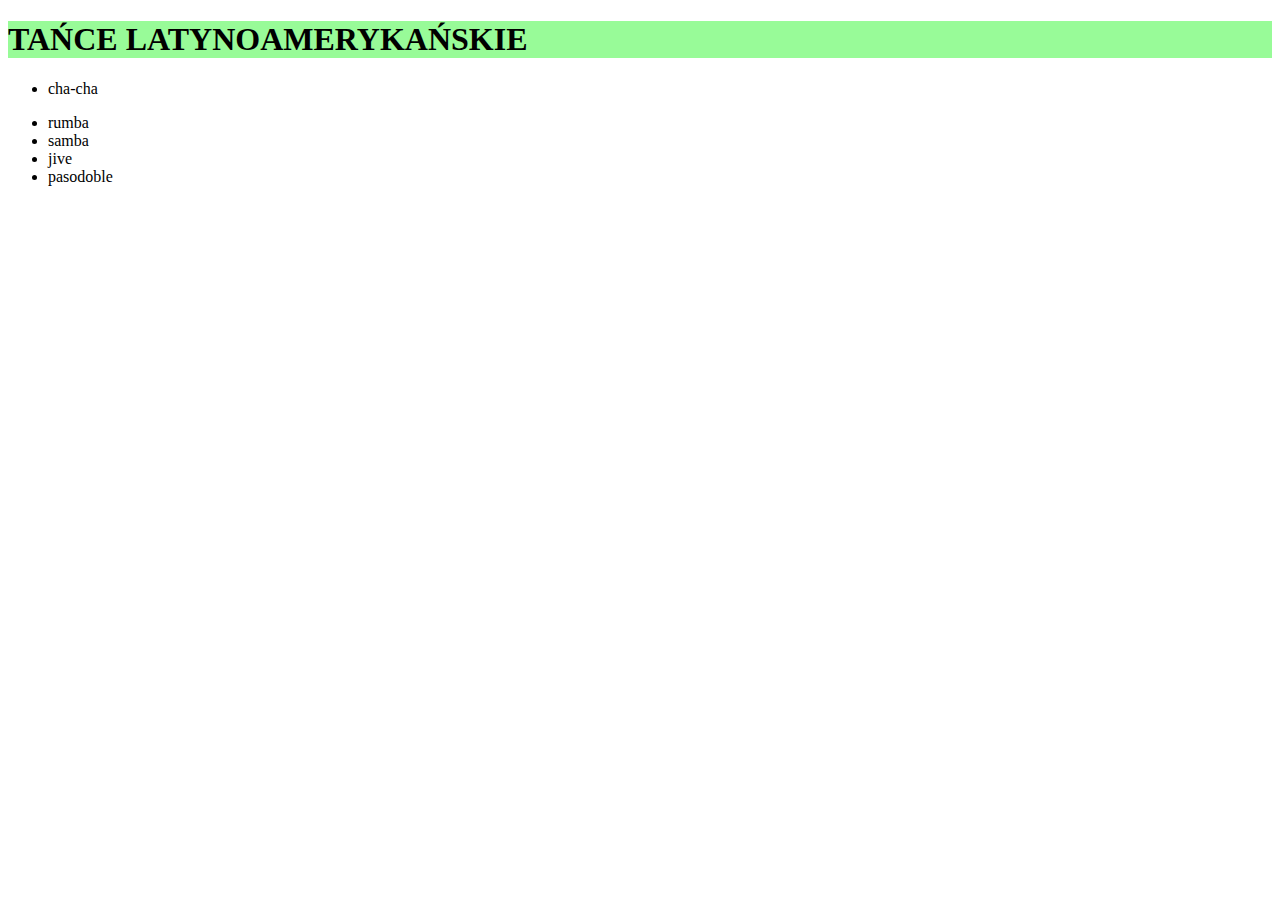
==== latino.html @ 5335f9e2 "Initial commit" ====
<!DOCTYPE html>
<html lang="en">
<head>
    <meta charset="UTF-8">
    <meta name="Author" content="EW"/>
    <meta name="Keywords" content="taniec,standard"/>
    <meta name="Description" content="Strona poświęcona tańcom towarzyskim, standardowym"/>
    <meta http-equiv="Content-type" content="text/html; charset=UTF-8"/>
    <title>Tańce latynoamerykańskie</title>
</head>
<body>
<h1 style="background-color:PaleGreen;">TAŃCE LATYNOAMERYKAŃSKIE</h1>
<ul>
    <li>cha-cha</li>
    <p></p>
    <li>rumba</li>
    <li>samba</li>
    <li>jive</li>
    <li>pasodoble</li>
</ul>
</body>
</html>
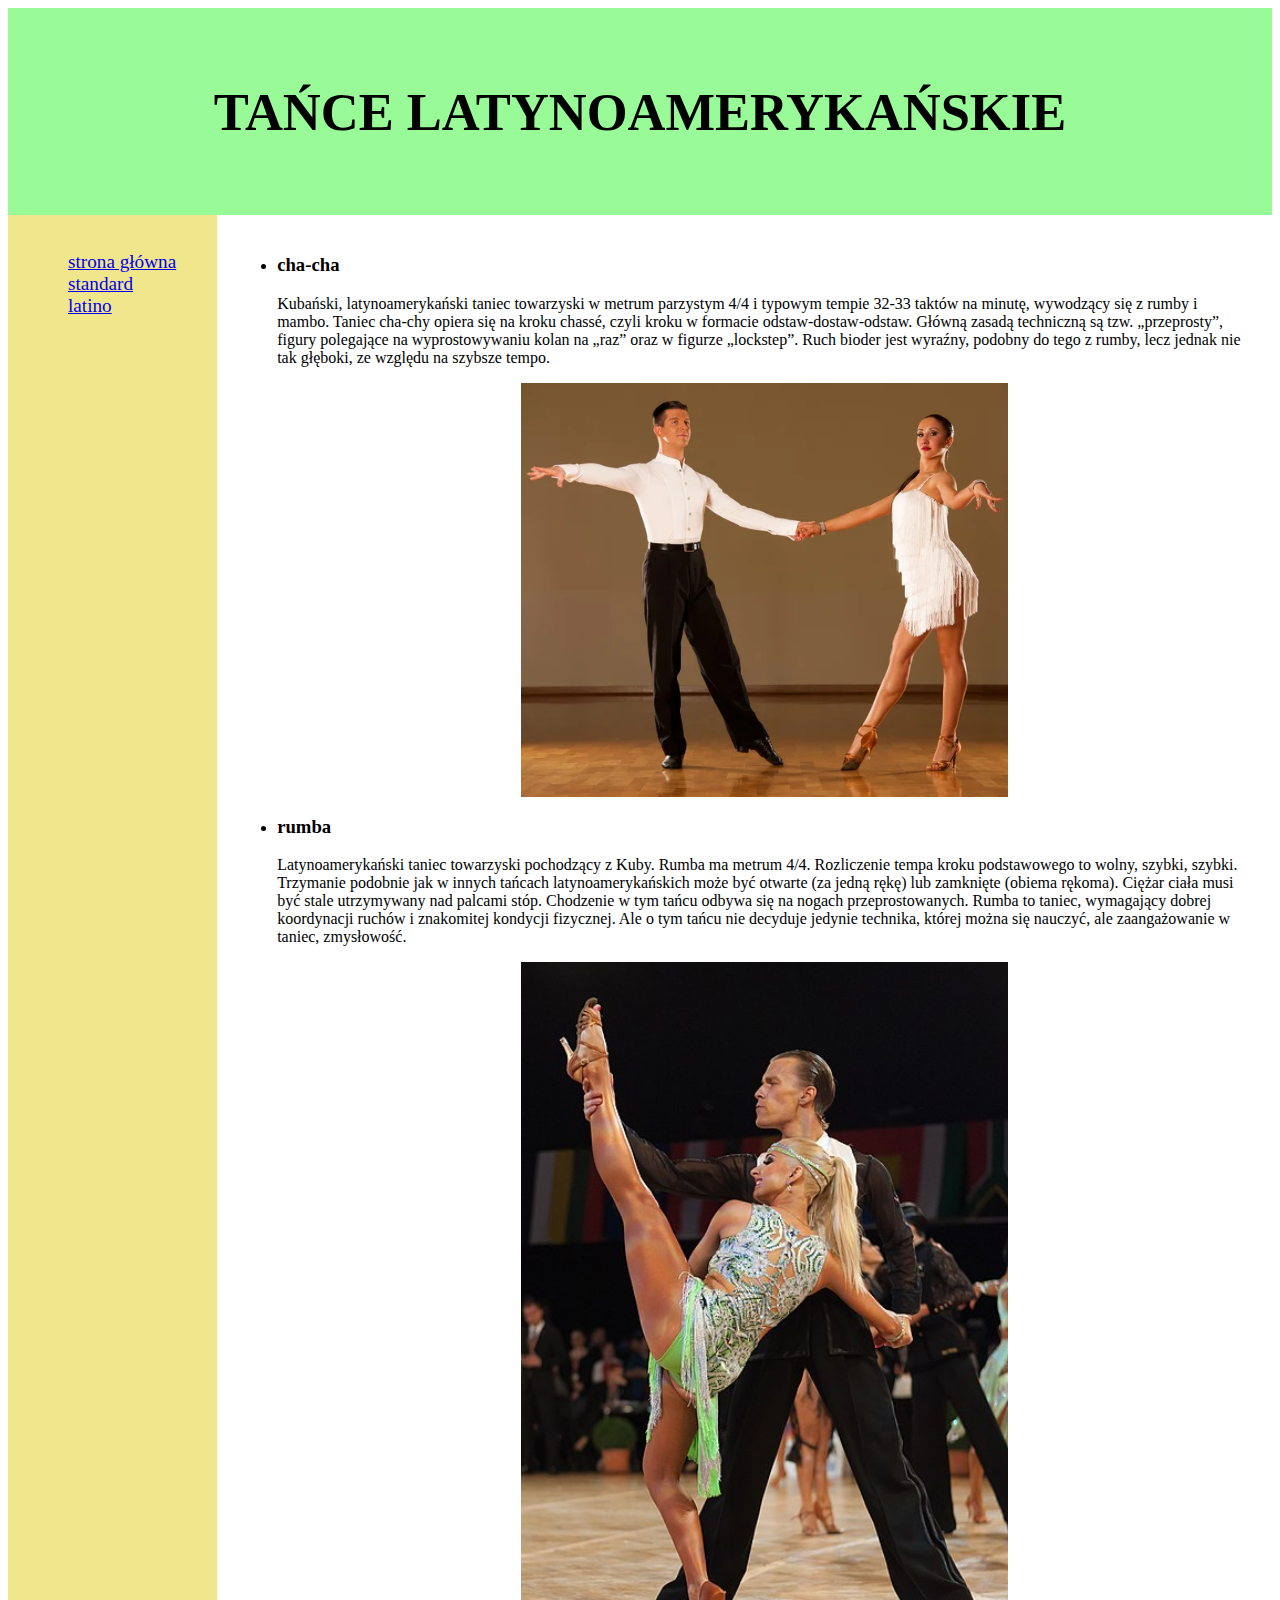
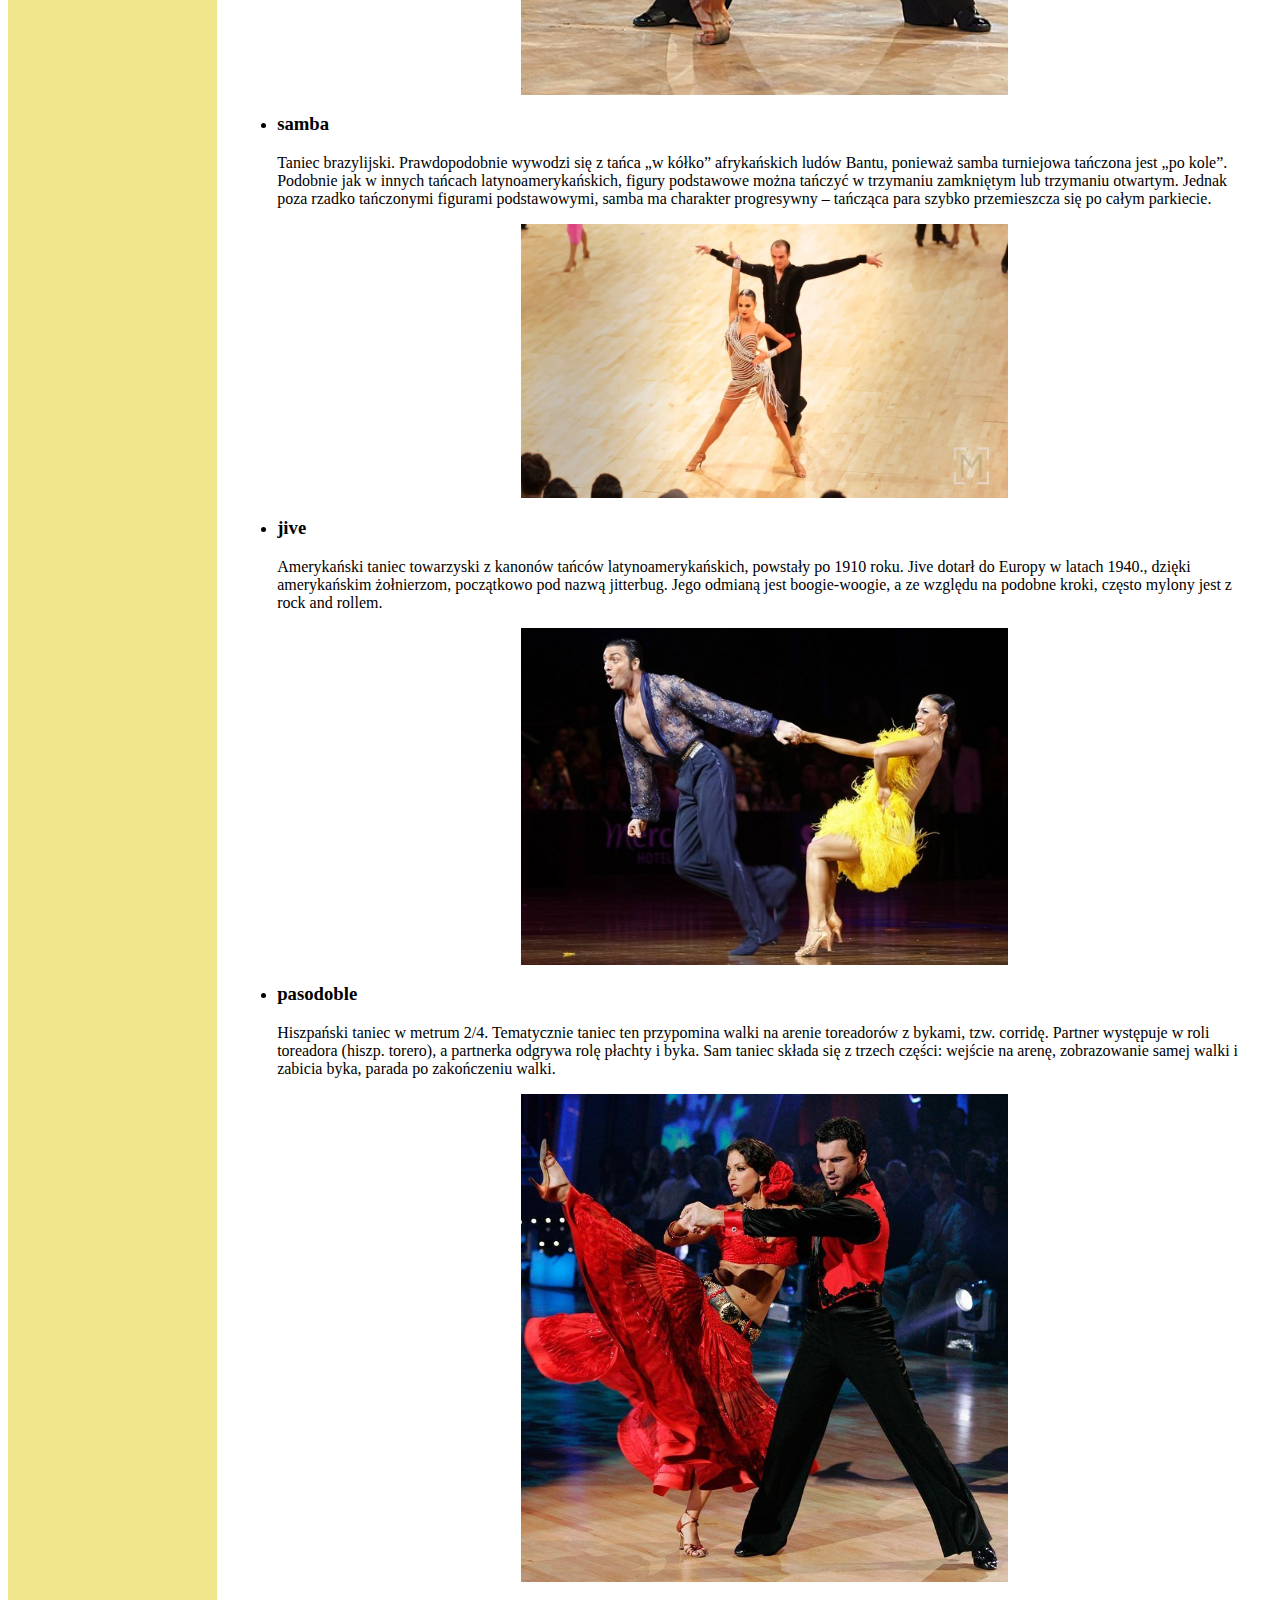
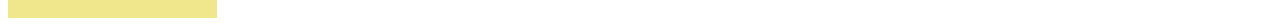
==== commit 564c0df9: "Added pictures" ====
--- a/latino.html
+++ b/latino.html
@@ -7,16 +7,57 @@
     <meta name="Description" content="Strona poświęcona tańcom towarzyskim, standardowym"/>
     <meta http-equiv="Content-type" content="text/html; charset=UTF-8"/>
     <title>Tańce latynoamerykańskie</title>
+    <link href="layout.css" type="text/css" rel="stylesheet">
 </head>
+<header>
+    <h2>TAŃCE LATYNOAMERYKAŃSKIE</h2>
+</header>
 <body>
-<h1 style="background-color:PaleGreen;">TAŃCE LATYNOAMERYKAŃSKIE</h1>
+<section>
+    <nav>
+        <ul>
+            <li> <a href="index.html" style="font-size:1.5vw"> strona główna </a> </li>
+            <li> <a href="standard.html" style="font-size:1.5vw"> standard </a> </li>
+            <li> <a href="latino.html" style="font-size:1.5vw"> latino </a> </li>
+        </ul>
+    </nav>
+    <article>
+<!--<h1 style="background-color:PaleGreen;">TAŃCE LATYNOAMERYKAŃSKIE</h1> -->
 <ul>
-    <li>cha-cha</li>
-    <p></p>
-    <li>rumba</li>
-    <li>samba</li>
-    <li>jive</li>
-    <li>pasodoble</li>
+    <li><h3>cha-cha</h3></li>
+    <p>Kubański, latynoamerykański taniec towarzyski w metrum parzystym 4/4 i typowym tempie 32-33 taktów na minutę,
+        wywodzący się z rumby i mambo. Taniec cha-chy opiera się na kroku chassé, czyli kroku w formacie odstaw-dostaw-odstaw.
+        Główną zasadą techniczną są tzw. „przeprosty”, figury polegające na wyprostowywaniu kolan na „raz” oraz w figurze „lockstep”.
+        Ruch bioder jest wyraźny, podobny do tego z rumby, lecz jednak nie tak głęboki, ze względu na szybsze tempo. </p>
+    <img src="chacha.jpg" alt="chacha_1">
+
+    <li><h3>rumba</h3></li>
+    <p>Latynoamerykański taniec towarzyski pochodzący z Kuby. Rumba ma metrum 4/4. Rozliczenie tempa kroku podstawowego to
+        wolny, szybki, szybki. Trzymanie podobnie jak w innych tańcach latynoamerykańskich może być otwarte (za jedną rękę)
+        lub zamknięte (obiema rękoma). Ciężar ciała musi być stale utrzymywany nad palcami stóp. Chodzenie w tym tańcu odbywa
+        się na nogach przeprostowanych. Rumba to taniec, wymagający dobrej koordynacji ruchów i znakomitej kondycji fizycznej.
+        Ale o tym tańcu nie decyduje jedynie technika, której można się nauczyć, ale zaangażowanie w taniec, zmysłowość.</p>
+    <img src="rumba.jpg" alt="rumba_1">
+
+    <li><h3>samba</h3></li>
+    <p>Taniec brazylijski. Prawdopodobnie wywodzi się z tańca „w kółko” afrykańskich ludów Bantu, ponieważ samba turniejowa
+        tańczona jest „po kole”. Podobnie jak w innych tańcach latynoamerykańskich, figury podstawowe można tańczyć w trzymaniu
+        zamkniętym lub trzymaniu otwartym. Jednak poza rzadko tańczonymi figurami podstawowymi, samba ma charakter progresywny –
+        tańcząca para szybko przemieszcza się po całym parkiecie.</p>
+    <img src="samba.jpg" alt="samba_1">
+
+    <li><h3>jive</h3></li>
+    <p>Amerykański taniec towarzyski z kanonów tańców latynoamerykańskich, powstały po 1910 roku. Jive dotarł do Europy
+        w latach 1940., dzięki amerykańskim żołnierzom, początkowo pod nazwą jitterbug. Jego odmianą jest boogie-woogie,
+        a ze względu na podobne kroki, często mylony jest z rock and rollem. </p>
+    <img src="jive.jpg" alt="jive_1">
+
+    <li><h3>pasodoble</h3></li>
+    <p>Hiszpański taniec w metrum 2/4. Tematycznie taniec ten przypomina walki na arenie toreadorów z bykami, tzw. corridę.
+        Partner występuje w roli toreadora (hiszp. torero), a partnerka odgrywa rolę płachty i byka. Sam taniec składa się
+        z trzech części: wejście na arenę, zobrazowanie samej walki i zabicia byka, parada po zakończeniu walki.</p>
+    <img src="pasodoble.jpg" alt="pasodoble_1">
+
 </ul>
 </body>
 </html>--- a/layout.css
+++ b/layout.css
@@ -0,0 +1,51 @@
+* { /* oznacza, że chcę użyć tych ustawień dla wszystkich elementów */
+	box-sizing: border-box;
+}
+
+header {
+	background-color: PaleGreen;
+	padding: 30px;
+	text-align: center;
+	font-size: 35px;
+	/*color: GoldenRod;*/
+}
+
+section {
+	display: flex;
+}
+
+article {
+padding: 20px; /* odsuwa o tyle element od ramki z każdej strony, od góry, boku itd. */
+flex: 6;
+}
+
+img {
+display: block;
+  margin-left: auto;
+  margin-right: auto;
+  width: 50%;
+}
+
+nav {
+	flex: 1; /* zmienia szerokość bloku z lewej, będzie ułożone proporcjonalnie */
+	background: Khaki;
+	padding: 20px;
+	/* style=font-size; */
+}
+
+nav ul {
+	list-style-type: none; /* chowa kropki w liście w bloku nav */
+}
+
+section::after {
+	display: table;
+	clear: both;
+}
+
+footer {
+	background-color:#777;
+	padding: 20px;
+	text-align: center;
+	color: green;
+
+}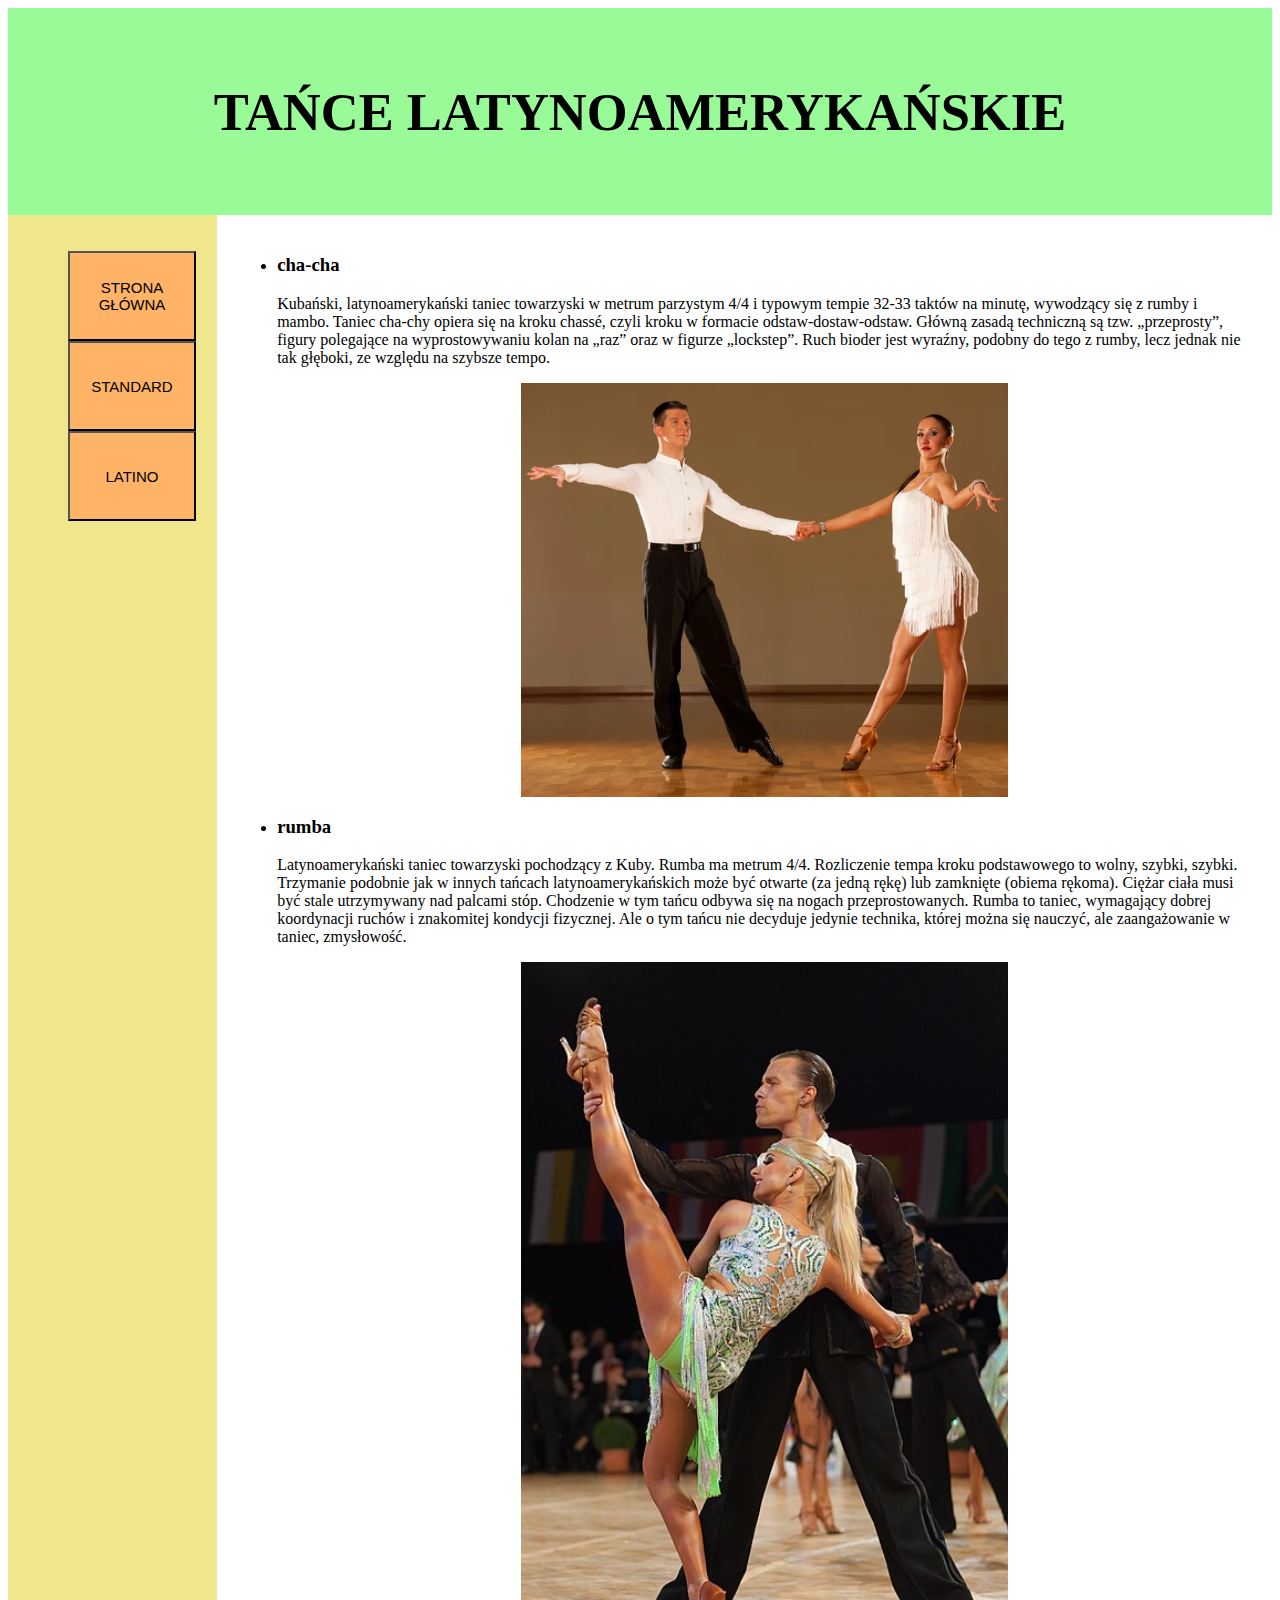
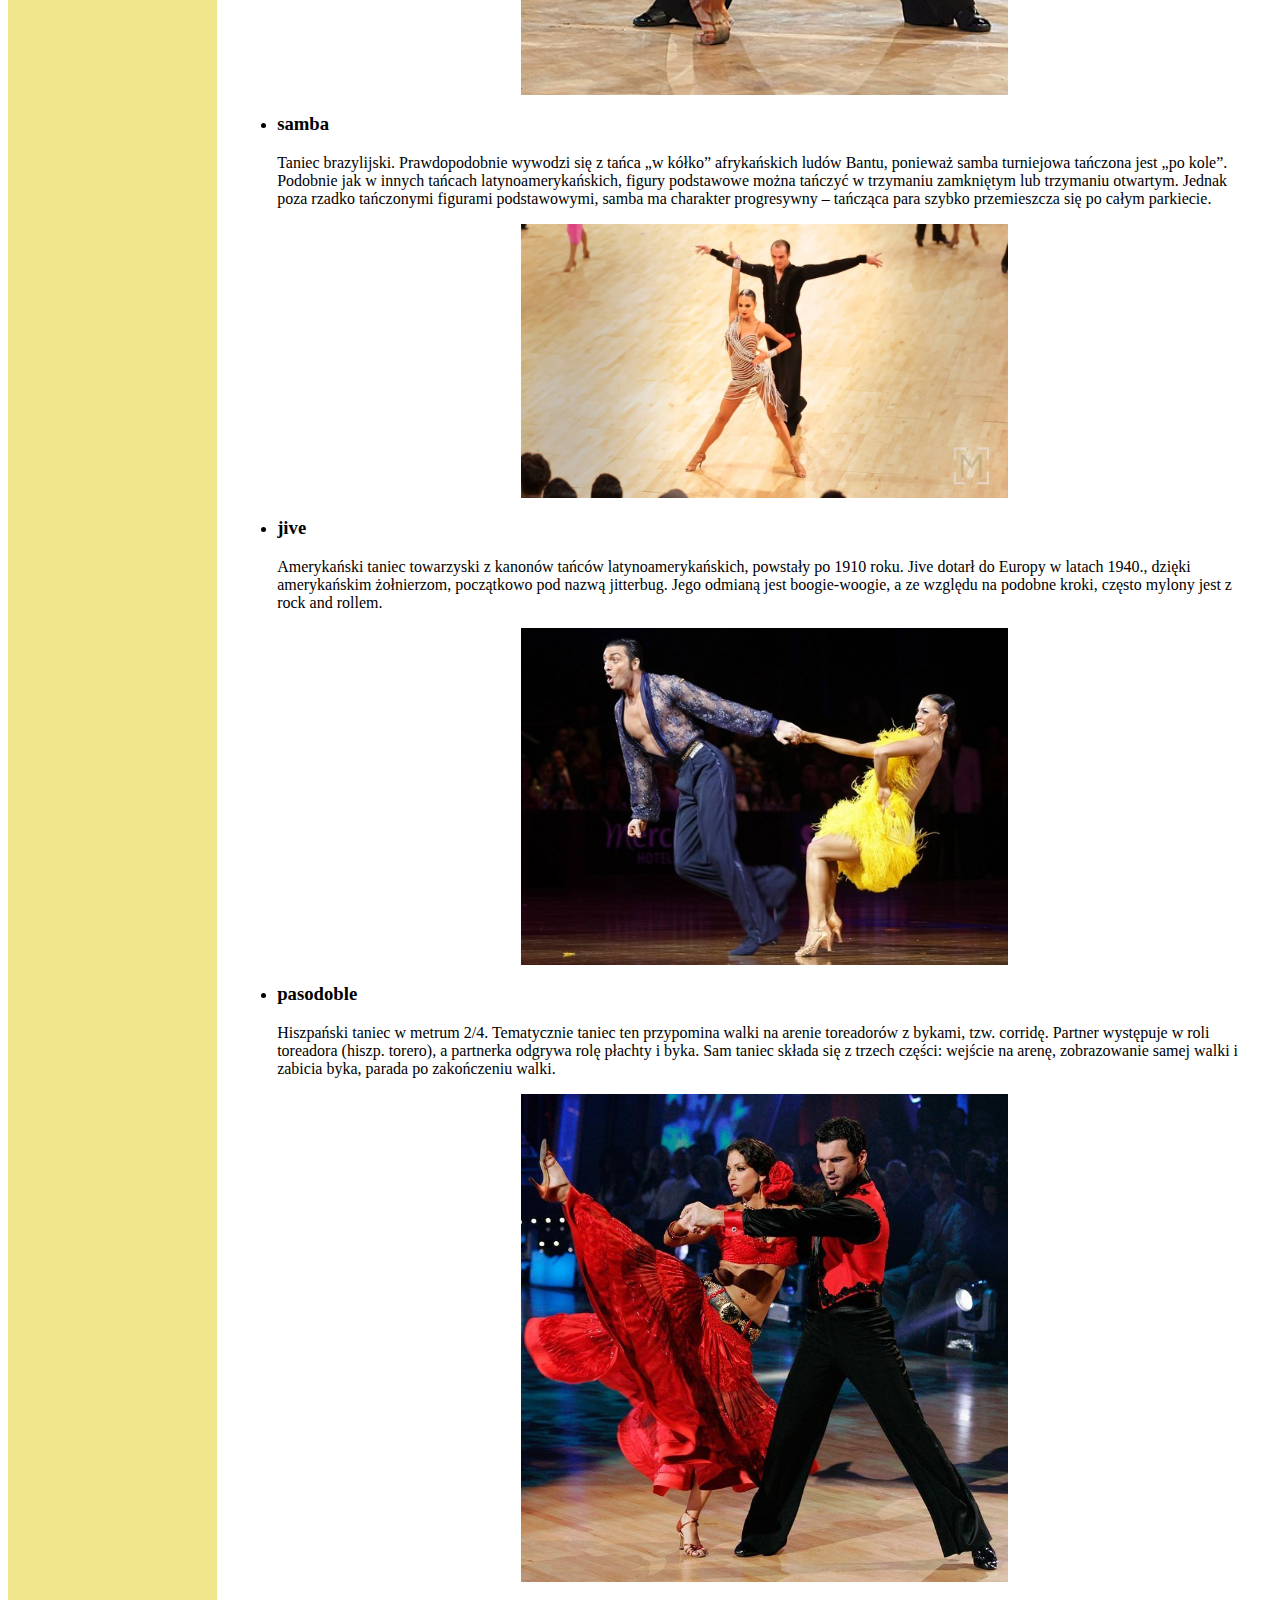
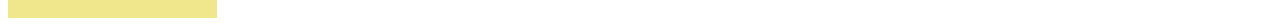
==== commit 1196c6a2: "Added buttons" ====
--- a/latino.html
+++ b/latino.html
@@ -16,48 +16,58 @@
 <section>
     <nav>
         <ul>
-            <li> <a href="index.html" style="font-size:1.5vw"> strona główna </a> </li>
-            <li> <a href="standard.html" style="font-size:1.5vw"> standard </a> </li>
-            <li> <a href="latino.html" style="font-size:1.5vw"> latino </a> </li>
+            <li>
+                <button onclick="document.location='index.html'">STRONA GŁÓWNA</button>
+            </li>
+            <li>
+                <button onclick="document.location='standard.html'">STANDARD</button>
+            </li>
+            <li>
+                <button onclick="document.location='latino.html'">LATINO</button>
+            </li>
         </ul>
     </nav>
     <article>
-<!--<h1 style="background-color:PaleGreen;">TAŃCE LATYNOAMERYKAŃSKIE</h1> -->
-<ul>
-    <li><h3>cha-cha</h3></li>
-    <p>Kubański, latynoamerykański taniec towarzyski w metrum parzystym 4/4 i typowym tempie 32-33 taktów na minutę,
-        wywodzący się z rumby i mambo. Taniec cha-chy opiera się na kroku chassé, czyli kroku w formacie odstaw-dostaw-odstaw.
-        Główną zasadą techniczną są tzw. „przeprosty”, figury polegające na wyprostowywaniu kolan na „raz” oraz w figurze „lockstep”.
-        Ruch bioder jest wyraźny, podobny do tego z rumby, lecz jednak nie tak głęboki, ze względu na szybsze tempo. </p>
-    <img src="chacha.jpg" alt="chacha_1">
+        <!--<h1 style="background-color:PaleGreen;">TAŃCE LATYNOAMERYKAŃSKIE</h1> -->
+        <ul>
+            <li><h3>cha-cha</h3></li>
+            <p>Kubański, latynoamerykański taniec towarzyski w metrum parzystym 4/4 i typowym tempie 32-33 taktów na
+                minutę, wywodzący się z rumby i mambo. Taniec cha-chy opiera się na kroku chassé, czyli kroku w formacie
+                odstaw-dostaw-odstaw. Główną zasadą techniczną są tzw. „przeprosty”, figury polegające na
+                wyprostowywaniu kolan na „raz” oraz w figurze „lockstep”. Ruch bioder jest wyraźny, podobny do tego z
+                rumby, lecz jednak nie tak głęboki, ze względu na szybsze tempo. </p>
+            <img src="chacha.jpg" alt="chacha_1">
 
-    <li><h3>rumba</h3></li>
-    <p>Latynoamerykański taniec towarzyski pochodzący z Kuby. Rumba ma metrum 4/4. Rozliczenie tempa kroku podstawowego to
-        wolny, szybki, szybki. Trzymanie podobnie jak w innych tańcach latynoamerykańskich może być otwarte (za jedną rękę)
-        lub zamknięte (obiema rękoma). Ciężar ciała musi być stale utrzymywany nad palcami stóp. Chodzenie w tym tańcu odbywa
-        się na nogach przeprostowanych. Rumba to taniec, wymagający dobrej koordynacji ruchów i znakomitej kondycji fizycznej.
-        Ale o tym tańcu nie decyduje jedynie technika, której można się nauczyć, ale zaangażowanie w taniec, zmysłowość.</p>
-    <img src="rumba.jpg" alt="rumba_1">
+            <li><h3>rumba</h3></li>
+            <p>Latynoamerykański taniec towarzyski pochodzący z Kuby. Rumba ma metrum 4/4. Rozliczenie tempa kroku
+                podstawowego to wolny, szybki, szybki. Trzymanie podobnie jak w innych tańcach latynoamerykańskich może
+                być otwarte (za jedną rękę) lub zamknięte (obiema rękoma). Ciężar ciała musi być stale utrzymywany nad
+                palcami stóp. Chodzenie w tym tańcu odbywa się na nogach przeprostowanych. Rumba to taniec, wymagający
+                dobrej koordynacji ruchów i znakomitej kondycji fizycznej. Ale o tym tańcu nie decyduje jedynie
+                technika, której można się nauczyć, ale zaangażowanie w taniec, zmysłowość.</p>
+            <img src="rumba.jpg" alt="rumba_1">
 
-    <li><h3>samba</h3></li>
-    <p>Taniec brazylijski. Prawdopodobnie wywodzi się z tańca „w kółko” afrykańskich ludów Bantu, ponieważ samba turniejowa
-        tańczona jest „po kole”. Podobnie jak w innych tańcach latynoamerykańskich, figury podstawowe można tańczyć w trzymaniu
-        zamkniętym lub trzymaniu otwartym. Jednak poza rzadko tańczonymi figurami podstawowymi, samba ma charakter progresywny –
-        tańcząca para szybko przemieszcza się po całym parkiecie.</p>
-    <img src="samba.jpg" alt="samba_1">
+            <li><h3>samba</h3></li>
+            <p>Taniec brazylijski. Prawdopodobnie wywodzi się z tańca „w kółko” afrykańskich ludów Bantu, ponieważ samba
+                turniejowa tańczona jest „po kole”. Podobnie jak w innych tańcach latynoamerykańskich, figury podstawowe
+                można tańczyć w trzymaniu zamkniętym lub trzymaniu otwartym. Jednak poza rzadko tańczonymi figurami
+                podstawowymi, samba ma charakter progresywny – tańcząca para szybko przemieszcza się po całym
+                parkiecie.</p>
+            <img src="samba.jpg" alt="samba_1">
 
-    <li><h3>jive</h3></li>
-    <p>Amerykański taniec towarzyski z kanonów tańców latynoamerykańskich, powstały po 1910 roku. Jive dotarł do Europy
-        w latach 1940., dzięki amerykańskim żołnierzom, początkowo pod nazwą jitterbug. Jego odmianą jest boogie-woogie,
-        a ze względu na podobne kroki, często mylony jest z rock and rollem. </p>
-    <img src="jive.jpg" alt="jive_1">
+            <li><h3>jive</h3></li>
+            <p>Amerykański taniec towarzyski z kanonów tańców latynoamerykańskich, powstały po 1910 roku. Jive dotarł do
+                Europy w latach 1940., dzięki amerykańskim żołnierzom, początkowo pod nazwą jitterbug. Jego odmianą jest
+                boogie-woogie, a ze względu na podobne kroki, często mylony jest z rock and rollem. </p>
+            <img src="jive.jpg" alt="jive_1">
 
-    <li><h3>pasodoble</h3></li>
-    <p>Hiszpański taniec w metrum 2/4. Tematycznie taniec ten przypomina walki na arenie toreadorów z bykami, tzw. corridę.
-        Partner występuje w roli toreadora (hiszp. torero), a partnerka odgrywa rolę płachty i byka. Sam taniec składa się
-        z trzech części: wejście na arenę, zobrazowanie samej walki i zabicia byka, parada po zakończeniu walki.</p>
-    <img src="pasodoble.jpg" alt="pasodoble_1">
+            <li><h3>pasodoble</h3></li>
+            <p>Hiszpański taniec w metrum 2/4. Tematycznie taniec ten przypomina walki na arenie toreadorów z bykami,
+                tzw. corridę. Partner występuje w roli toreadora (hiszp. torero), a partnerka odgrywa rolę płachty i
+                byka. Sam taniec składa się z trzech części: wejście na arenę, zobrazowanie samej walki i zabicia byka,
+                parada po zakończeniu walki.</p>
+            <img src="pasodoble.jpg" alt="pasodoble_1">
 
-</ul>
+        </ul>
 </body>
 </html>--- a/layout.css
+++ b/layout.css
@@ -37,6 +37,14 @@
 	list-style-type: none; /* chowa kropki w liście w bloku nav */
 }
 
+button {
+background: #ffb366;
+/*#ffd9b3;*/
+font-size: 15px;
+  width:128px;
+  height:90px;
+}
+
 section::after {
 	display: table;
 	clear: both;
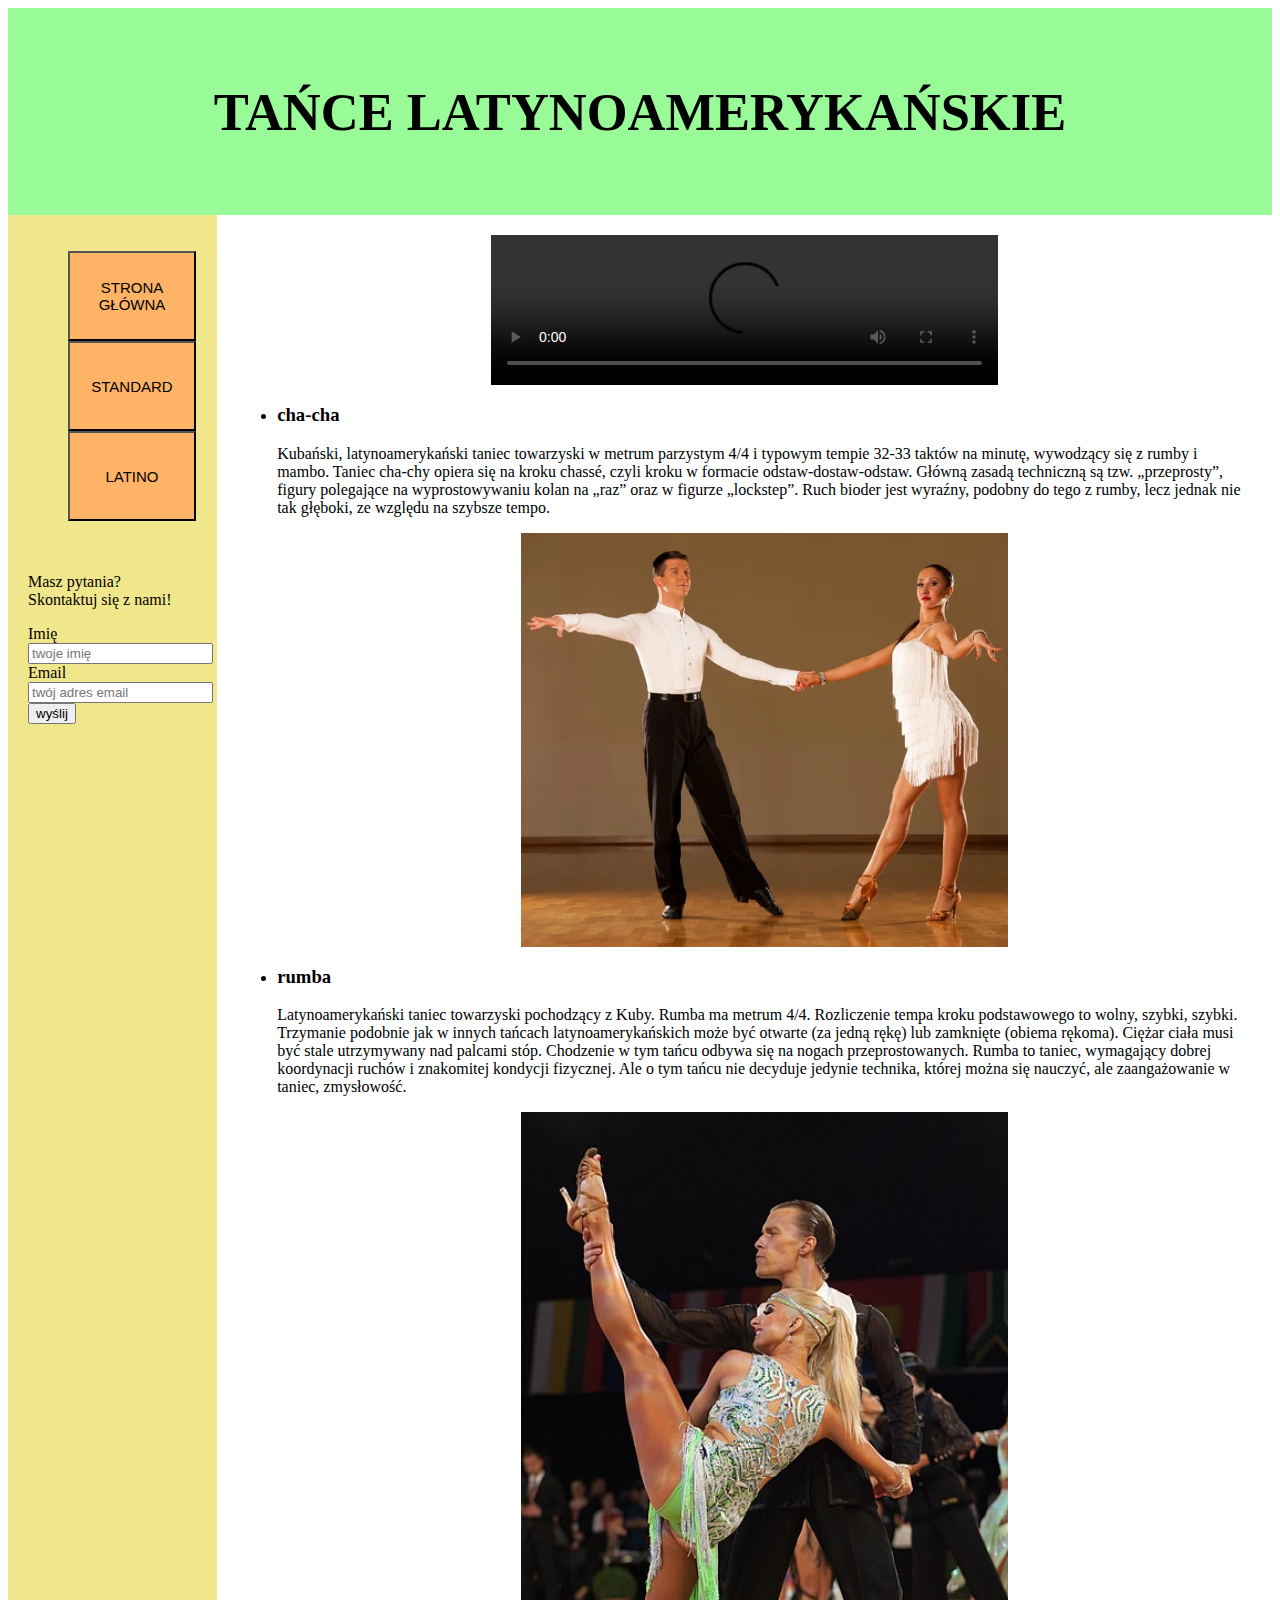
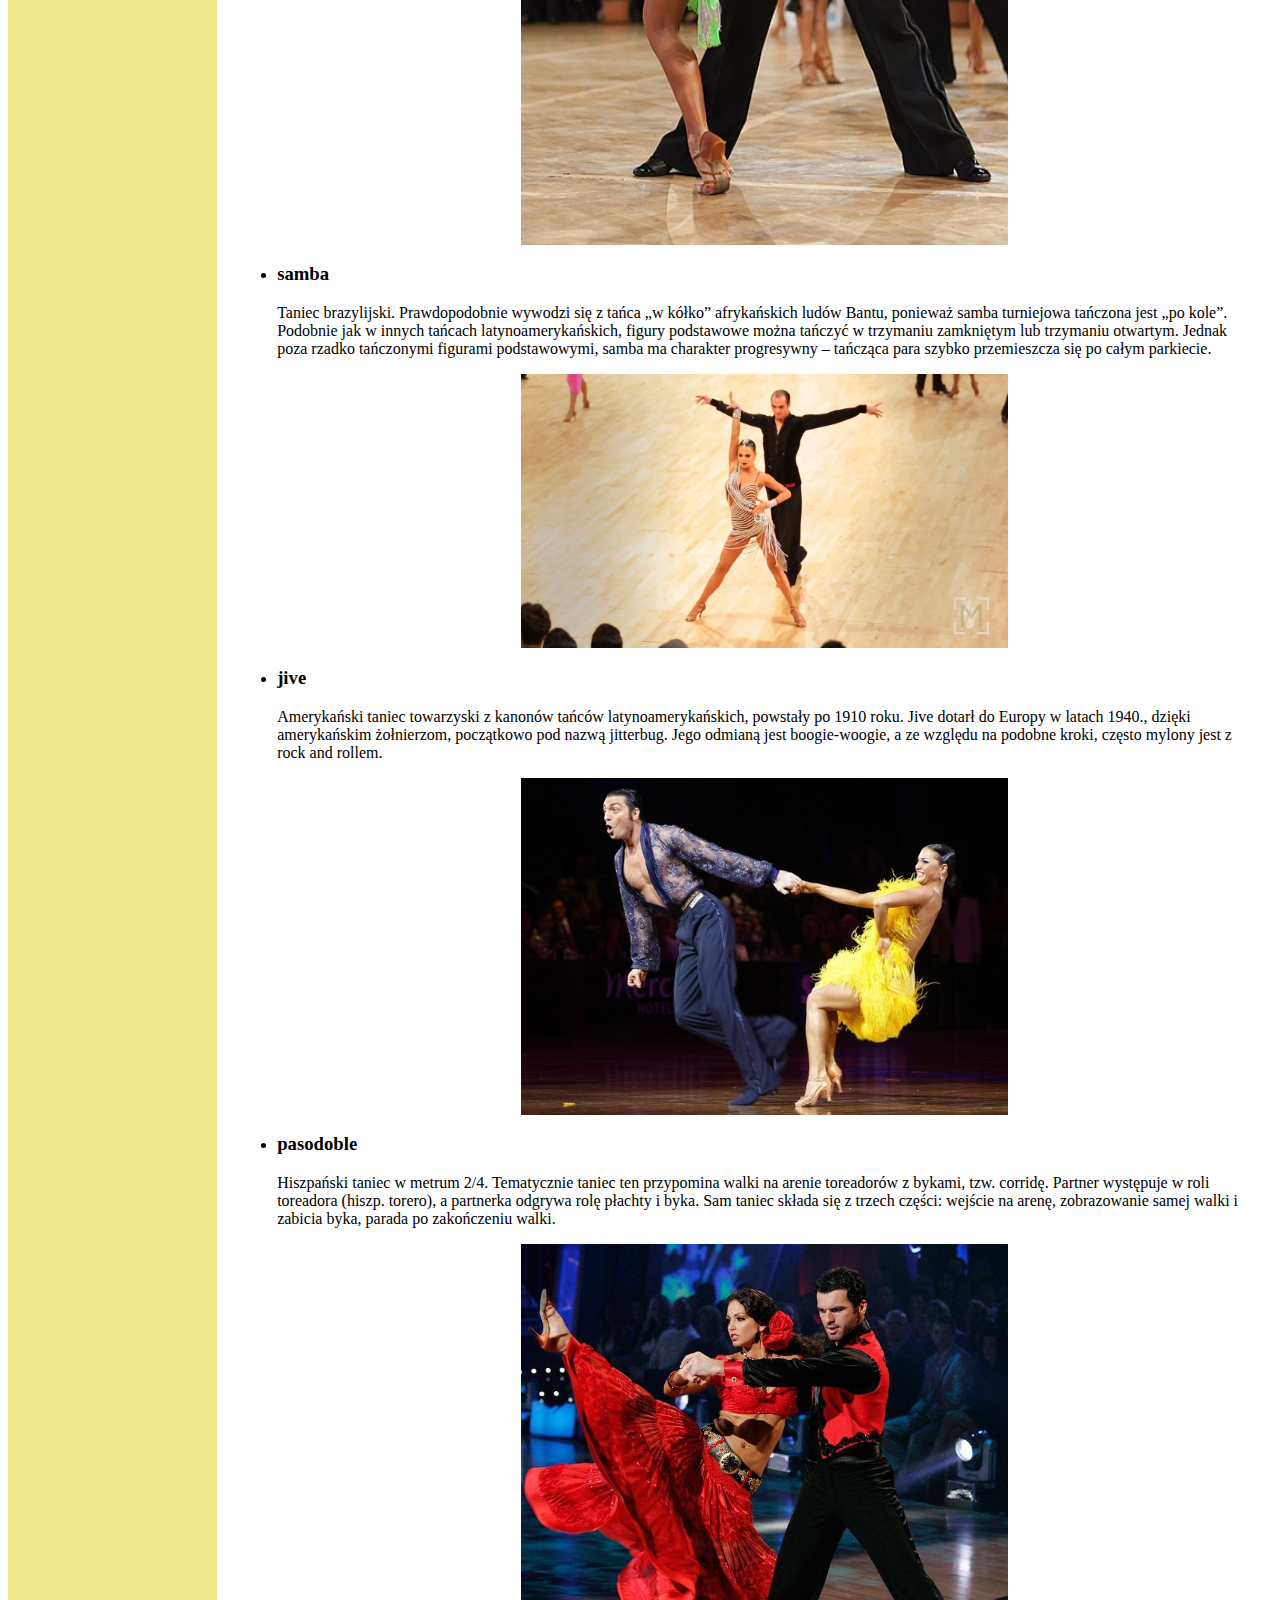
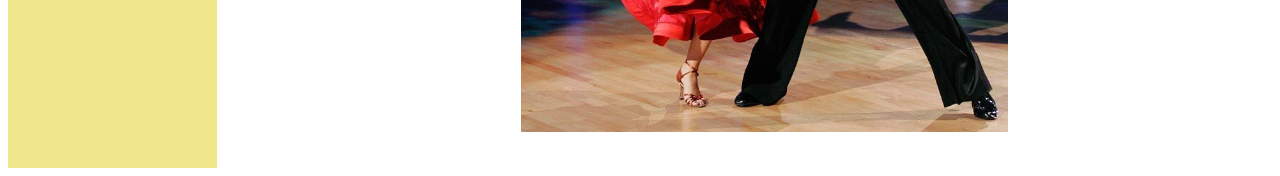
==== commit 1acec003: "Added videos and contact form" ====
--- a/latino.html
+++ b/latino.html
@@ -26,9 +26,24 @@
                 <button onclick="document.location='latino.html'">LATINO</button>
             </li>
         </ul>
+        <p></br></br>Masz pytania? </br> Skontaktuj się z nami!</p>
+        <div>
+            <form action="mailto:elwael1212@gmail.com">
+                <label for="fname"> Imię </label>
+                <input type="text" id="fname" name="firstname" placeholder="twoje imię">
+
+                <label for="email"> Email </label>
+                <input type="text" id="email" name="email" placeholder="twój adres email">
+
+                <input type="submit" value="wyślij">
+            </form>
+        </div>
     </nav>
     <article>
-        <!--<h1 style="background-color:PaleGreen;">TAŃCE LATYNOAMERYKAŃSKIE</h1> -->
+        <video controls>
+            <source src="JiveDance.mp4" type="video/mp4">
+            Your browser does not support the video tag.
+        </video>
         <ul>
             <li><h3>cha-cha</h3></li>
             <p>Kubański, latynoamerykański taniec towarzyski w metrum parzystym 4/4 i typowym tempie 32-33 taktów na
--- a/layout.css
+++ b/layout.css
@@ -45,6 +45,18 @@
   height:90px;
 }
 
+video {
+display: block;
+  margin-left: auto;
+  margin-right: auto;
+  width:50%;
+}
+
+form {
+  width:128px;
+  height:90px;
+}
+
 section::after {
 	display: table;
 	clear: both;
